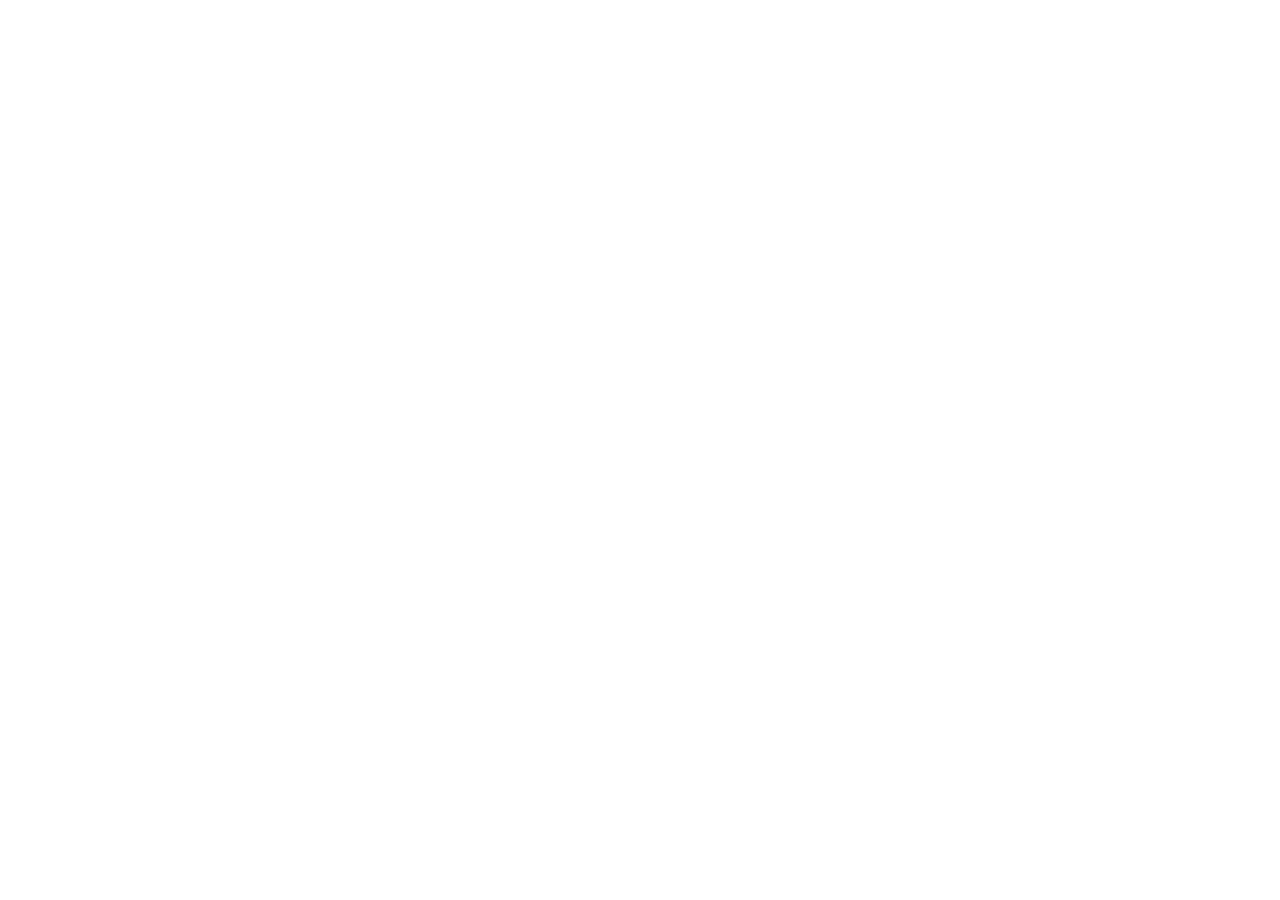
==== Javascript/Arrays/Desafio Array/index.html @ 15a508c8 "Desafio Arrays" ====
<!DOCTYPE html>
<html lang="pt-br">
<head>
    <meta charset="UTF-8">
    <meta name="viewport" content="width=device-width, initial-scale=1.0">
    <title>Document</title>
</head>
<body>
    <section class="cards"></section>
    <script src="./script.js"></script>
</body>
</html>
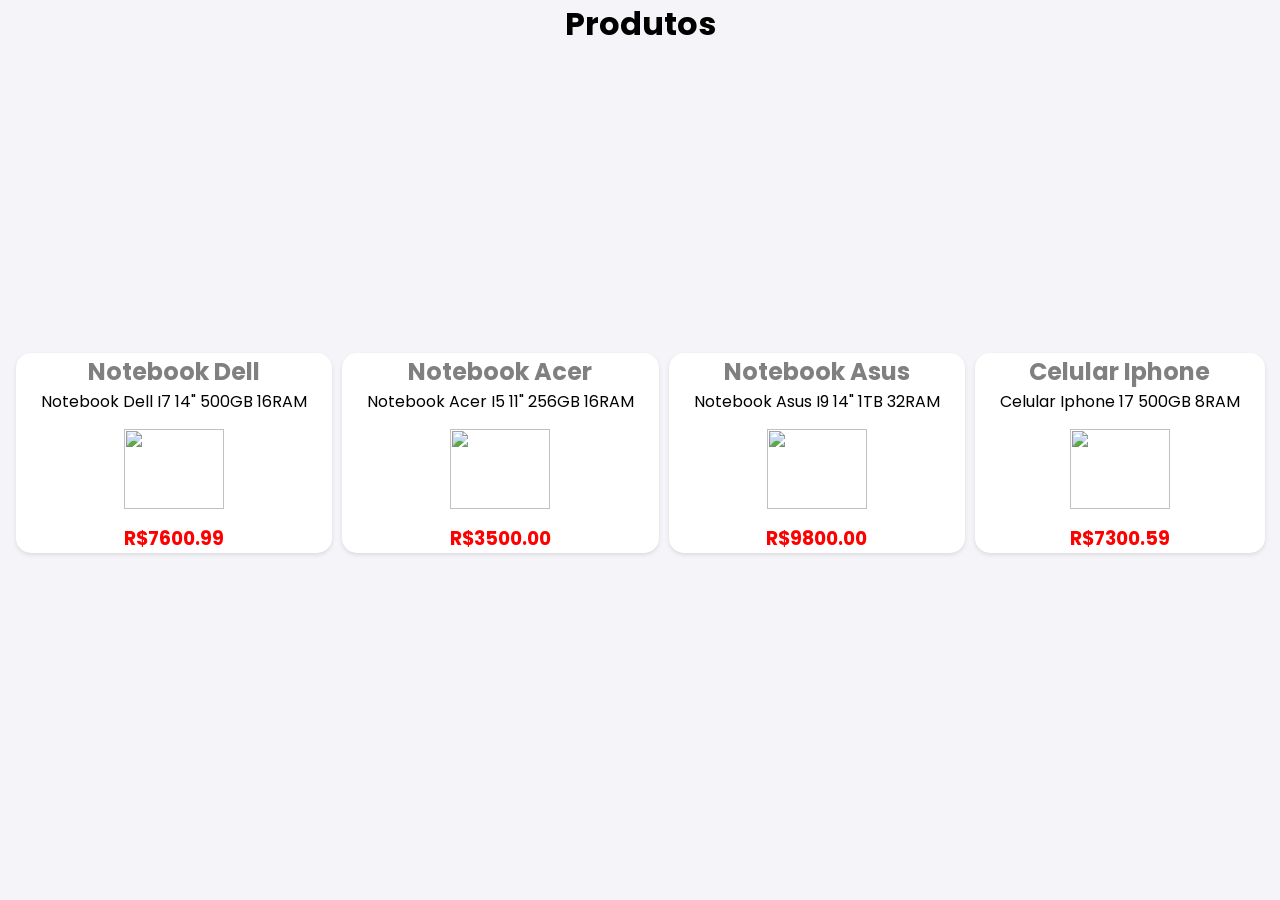
==== commit 152779b0: "Terminando o desafio" ====
--- a/Javascript/Arrays/Desafio Array/index.html
+++ b/Javascript/Arrays/Desafio Array/index.html
@@ -4,8 +4,10 @@
     <meta charset="UTF-8">
     <meta name="viewport" content="width=device-width, initial-scale=1.0">
     <title>Document</title>
+    <link rel="stylesheet" href="./style.css">
 </head>
 <body>
+    <h1>Produtos</h1>
     <section class="cards"></section>
     <script src="./script.js"></script>
 </body>
--- a/Javascript/Arrays/Desafio Array/style.css
+++ b/Javascript/Arrays/Desafio Array/style.css
@@ -0,0 +1,52 @@
+@import url('https://fonts.googleapis.com/css2?family=Poppins:ital,wght@0,100;0,200;0,300;0,400;0,500;0,600;0,700;0,800;0,900;1,100;1,200;1,300;1,400;1,500;1,600;1,700;1,800;1,900&display=swap');
+
+* {
+    padding: 0;
+    margin: 0;
+    box-sizing: border-box;
+    font-family: 'Poppins', sans-serif;
+}
+
+body {
+    background-color: #f4f4f9;
+}
+.cards {
+    display: flex;
+    align-items: center;
+    justify-content: center;
+    flex-wrap: wrap;
+    gap: 10px;
+    height: 90vh;
+    width: 100vw;
+}
+
+.card {
+    background-color: #fff;
+    display: flex;
+    flex-direction: column;
+    justify-content: center;
+    align-items: center;
+    padding: 25px;
+    border-radius: 15px;
+    height: 200px;
+    box-shadow: 0 2px 4px rgba(0, 0, 0, 0.1);
+}
+
+.preco {
+    color: red;
+    margin-top: 15px;
+}
+
+.img {
+    width: 100px;
+    height: 80px;
+    margin-top: 15px;
+}
+
+.titulo {
+    color: grey;
+}
+
+h1 {
+    text-align: center;
+}
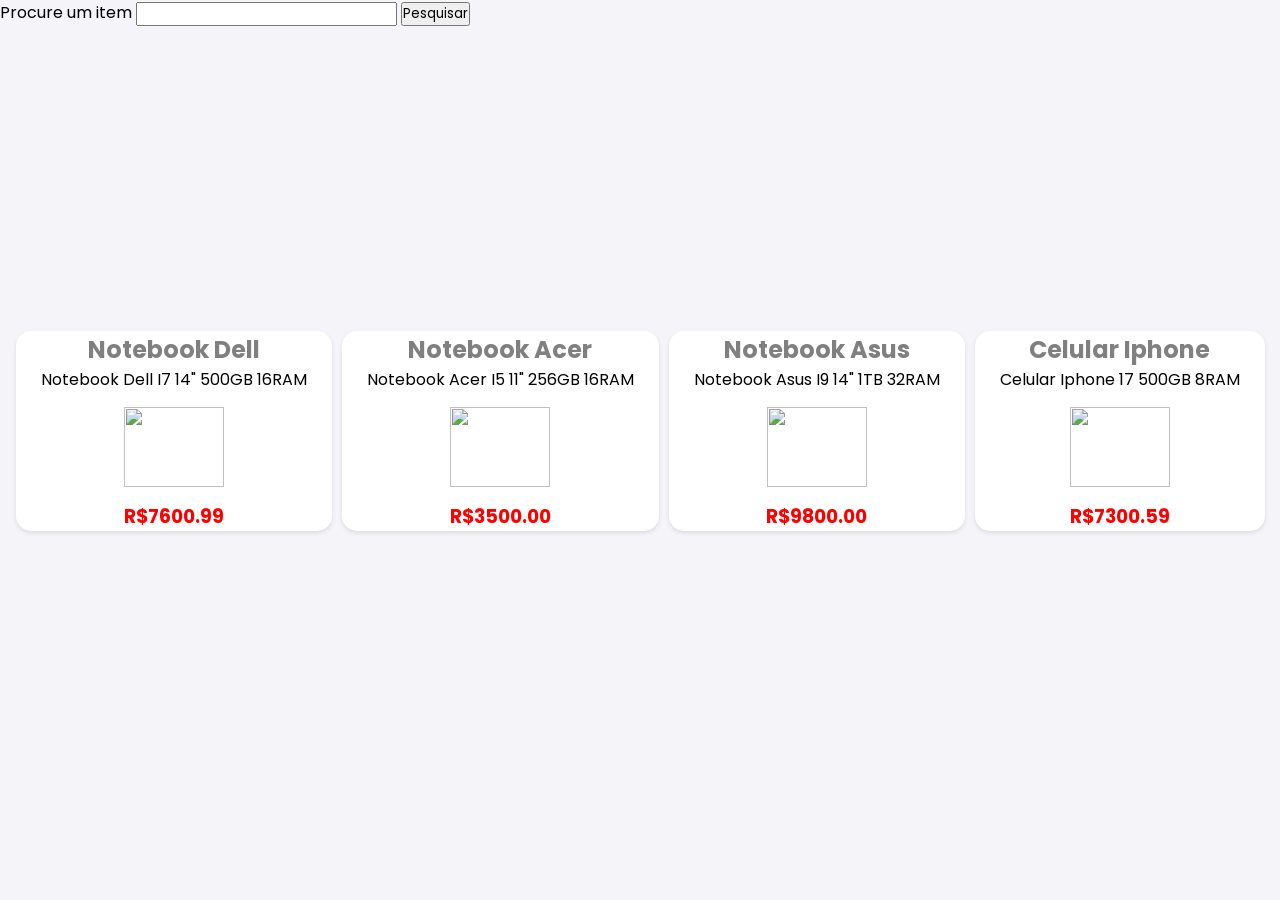
==== commit fc53a210: "Modificação do desafio arrays" ====
--- a/Javascript/Arrays/Desafio Array/index.html
+++ b/Javascript/Arrays/Desafio Array/index.html
@@ -7,8 +7,12 @@
     <link rel="stylesheet" href="./style.css">
 </head>
 <body>
-    <h1>Produtos</h1>
+    <form method="GET">
+        <label for="pesquisa">Procure um item</label>
+        <input type="text" name="pesquisa" id="pesquisa">
+        <input type="submit" id="inputEnviar" value="Pesquisar">
+    </form>
     <section class="cards"></section>
-    <script src="./script.js"></script>
+        <script src="./script.js"></script>
 </body>
 </html>
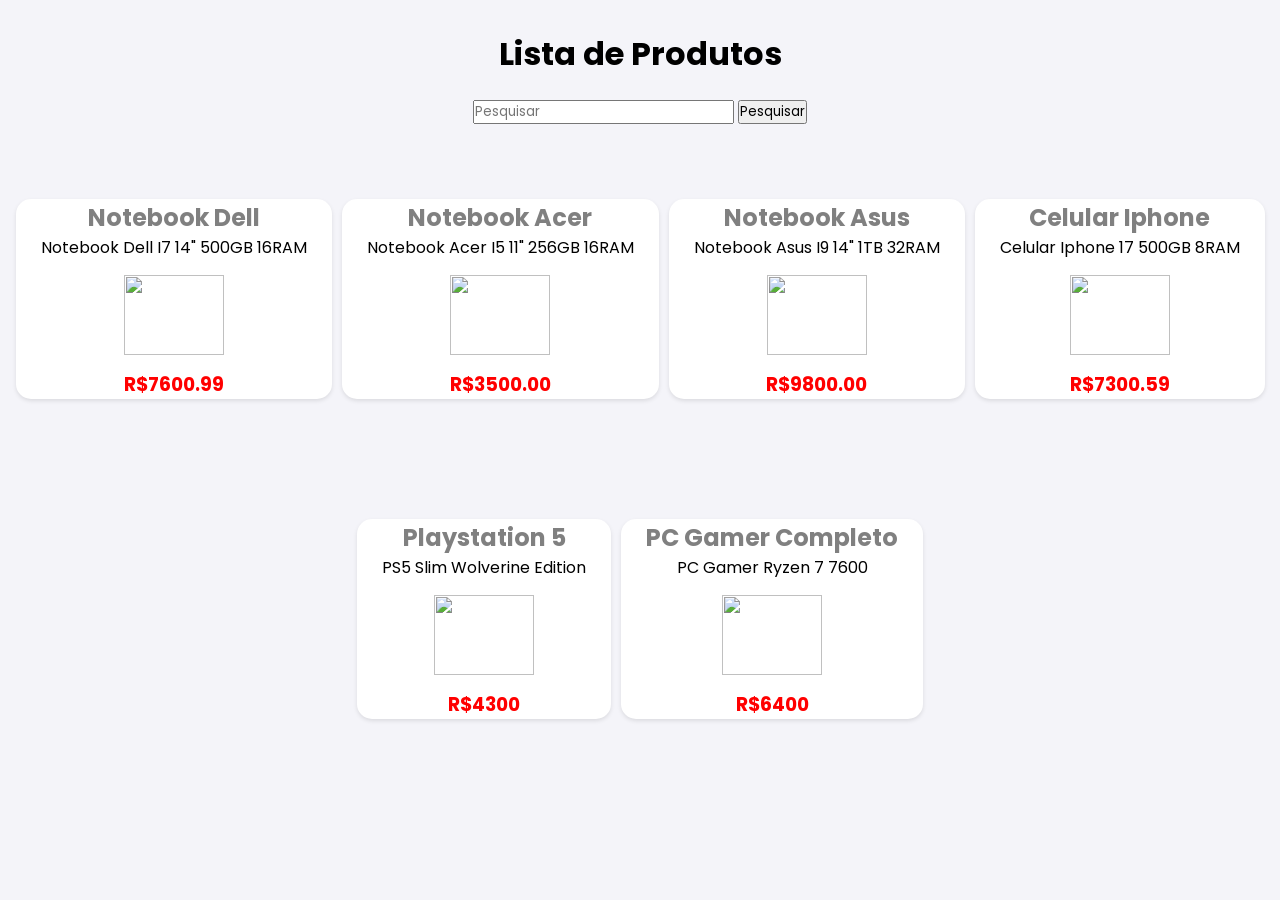
==== commit 2b17a79a: "Finalizando o desafio array" ====
--- a/Javascript/Arrays/Desafio Array/index.html
+++ b/Javascript/Arrays/Desafio Array/index.html
@@ -8,11 +8,13 @@
 </head>
 <body>
     <form method="GET">
-        <label for="pesquisa">Procure um item</label>
-        <input type="text" name="pesquisa" id="pesquisa">
-        <input type="submit" id="inputEnviar" value="Pesquisar">
+        <h1>Lista de Produtos</h1>
+        <div class="barra-pesquisa">
+            <input type="text" name="pesquisa" id="pesquisa" placeholder="Pesquisar">
+            <input type="submit" id="inputEnviar" value="Pesquisar">
+        </div>
     </form>
     <section class="cards"></section>
-        <script src="./script.js"></script>
+    <script src="./script.js"></script>
 </body>
 </html>
--- a/Javascript/Arrays/Desafio Array/style.css
+++ b/Javascript/Arrays/Desafio Array/style.css
@@ -16,10 +16,21 @@
     justify-content: center;
     flex-wrap: wrap;
     gap: 10px;
-    height: 90vh;
+    height: 70vh;
     width: 100vw;
 }
 
+.barra-pesquisa {
+    margin-top: 20px;
+}
+form {
+    margin-top: 30px;
+    margin-bottom: 20px;
+    display: flex;
+    flex-direction: column;
+    justify-content: center;
+    align-items: center;
+}
 .card {
     background-color: #fff;
     display: flex;
